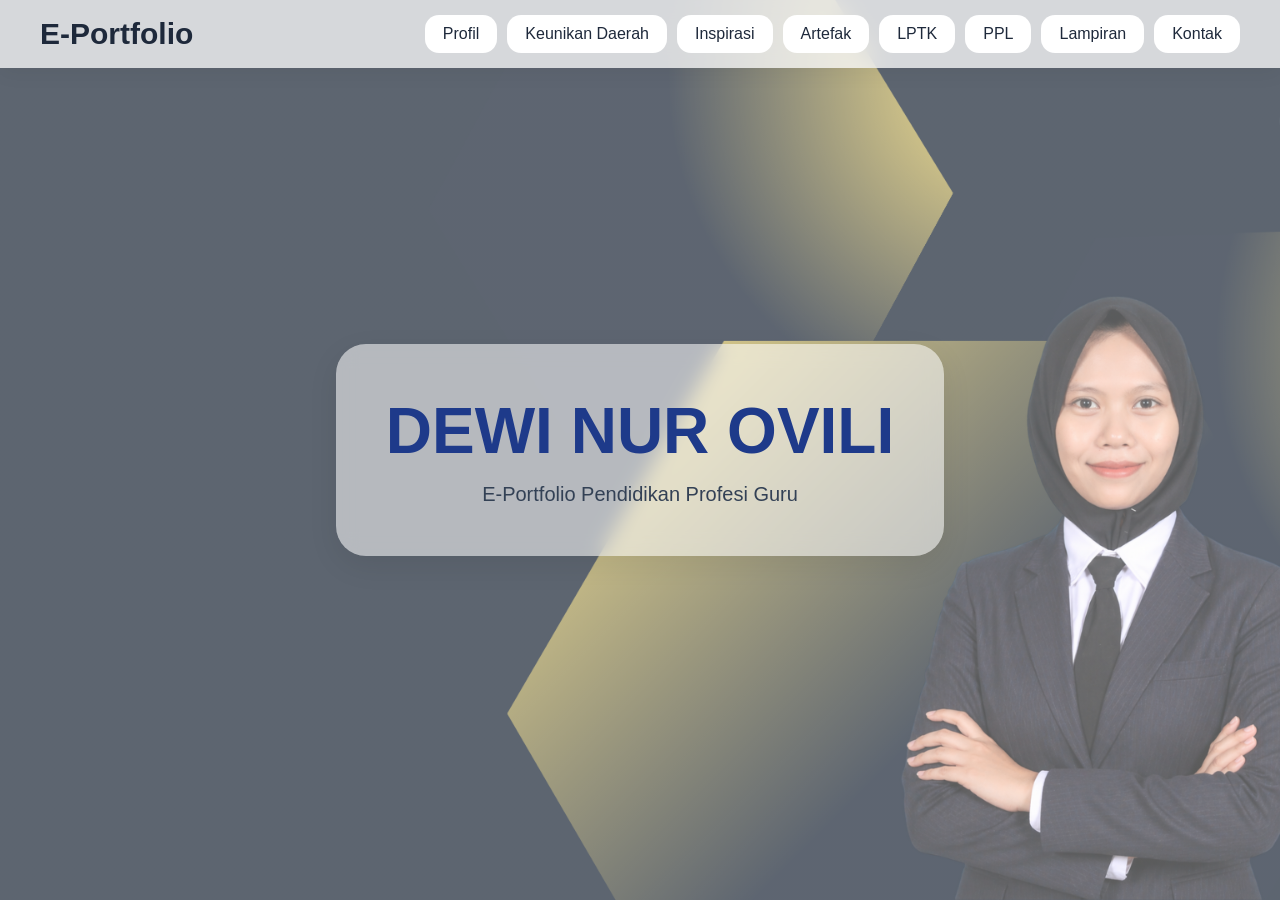
==== index.html @ ec4923b9 "Add 'Lampiran' link to index.html" ====
<!DOCTYPE html>
<html lang="id">
<head>
<meta charset="UTF-8">
<meta name="viewport" content="width=device-width, initial-scale=1.0">
<title>E-Portfolio Dewi Nur Ovilia</title>

<link rel="stylesheet" href="style.css">

</head>
<body>

<nav class="navbar">

<h2>
<a href="index.html" class="logo-home">
E-Portfolio
</a>
</h2>

<div class="menu">

<a href="profil.html">Profil</a>
<a href="keunikan.html">Keunikan Daerah</a>
<a href="inspirasi.html">Inspirasi</a>
<a href="artefak.html">Artefak</a>
<a href="lptk.html">LPTK</a>
<a href="ppl.html">PPL</a>
<a href="ppl.html">Lampiran</a>
<a href="kontak.html">Kontak</a>

</div>

</nav>

<header class="hero">

<div class="hero-content">

<h1 id="typing"></h1>

<p>
E-Portfolio Pendidikan Profesi Guru
</p>

</div>

</header>

<script src="script.js"></script>

</body>
</html>
---- style.css ----
/* =========================
   RESET
========================= */
*{
margin:0;
padding:0;
box-sizing:border-box;
font-family:'Poppins',sans-serif;
scroll-behavior:smooth;
}

/* =========================
   BODY
========================= */
body{
background:
linear-gradient(135deg,#dbeafe,#f8fafc);
color:#1e293b;
overflow-x:hidden;
}

/* =========================
   NAVBAR
========================= */
.navbar{
position:fixed;
top:0;
left:0;
width:100%;
padding:15px 40px;
display:flex;
justify-content:space-between;
align-items:center;
background:rgba(255,255,255,0.75);
backdrop-filter:blur(12px);
z-index:1000;
box-shadow:0 5px 20px rgba(0,0,0,0.05);
}

.logo-home{
text-decoration:none;
font-size:30px;
font-weight:700;
color:#1e293b;
transition:0.3s;
}

.logo-home:hover{
color:#2563eb;
}

/* =========================
   MENU
========================= */
.menu{
display:flex;
flex-wrap:wrap;
gap:10px;
}

.menu a{
text-decoration:none;
padding:10px 18px;
border-radius:14px;
background:white;
color:#1e293b;
font-weight:500;
transition:0.3s;
}

.menu a:hover,
.menu a.active{
background:#2563eb;
color:white;
transform:translateY(-2px);
}

/* =========================
   HERO
========================= */
.hero{
height:100vh;
background:
linear-gradient(rgba(255,255,255,0.35),rgba(255,255,255,0.35)),
url('img/hero.png') center/cover no-repeat;
display:flex;
justify-content:center;
align-items:center;
text-align:center;
padding:20px;
}

.hero-content{
background:rgba(255,255,255,0.55);
padding:50px;
border-radius:30px;
backdrop-filter:blur(10px);
box-shadow:0 10px 30px rgba(0,0,0,0.08);
}

.hero-content h1{
font-size:64px;
margin-bottom:15px;
color:#1e3a8a;
}

.hero-content p{
font-size:20px;
color:#334155;
}

/* =========================
   SECTION
========================= */
section{
max-width:1200px;
margin:120px auto 50px;
padding:50px;
background:rgba(255,255,255,0.75);
backdrop-filter:blur(10px);
border-radius:35px;
box-shadow:0 10px 30px rgba(0,0,0,0.06);
}

/* =========================
   CARD
========================= */
.card{
width:100%;
}

/* =========================
   TITLE
========================= */
.page-title{
font-size:46px;
margin-bottom:20px;
color:#1e3a8a;
font-weight:700;
}

.page-desc{
font-size:18px;
line-height:1.9;
text-align:justify;
margin-bottom:40px;
color:#475569;
}

/* =========================
   UNIVERSAL LAYOUT
========================= */
.profil-box,
.inspirasi-layout,
.lptk-container,
.ppl-layout,
.keunikan-item{
display:flex;
align-items:center;
justify-content:flex-start;
gap:40px;
margin-top:35px;
}

/* =========================
   IMAGE CONTAINER
========================= */
.profil-img,
.inspirasi-foto,
.lptk-image,
.ppl-image,
.keunikan-image{
flex:0 0 320px;
}

/* =========================
   ALL IMAGES
========================= */
.profil-img img,
.inspirasi-foto img,
.lptk-image img,
.ppl-image img,
.keunikan-image img{
width:320px;
height:220px;
object-fit:cover;
border-radius:28px;
display:block;
box-shadow:0 10px 30px rgba(0,0,0,0.12);
transition:0.4s;
}

/* FOTO PROFIL */
.profil-img img{
height:420px;
}

/* HOVER IMAGE */
.profil-img img:hover,
.inspirasi-foto img:hover,
.lptk-image img:hover,
.ppl-image img:hover,
.keunikan-image img:hover{
transform:scale(1.03);
}

/* =========================
   CONTENT
========================= */
.profil-text,
.inspirasi-text,
.lptk-content,
.ppl-content,
.keunikan-content{
flex:1;
}

/* =========================
   HEADING
========================= */
.profil-text h2,
.inspirasi-text h2,
.lptk-content h2,
.ppl-content h2{
font-size:40px;
margin-bottom:15px;
color:#2563eb;
}

.keunikan-content h3{
font-size:32px;
margin-bottom:15px;
color:#2563eb;
}

.profil-text h3,
.ppl-content h3{
font-size:28px;
margin-bottom:20px;
}

/* =========================
   PARAGRAPH
========================= */
.profil-text p,
.inspirasi-text p,
.lptk-content p,
.ppl-content p,
.keunikan-content p{
font-size:17px;
line-height:2;
text-align:justify;
margin-bottom:18px;
color:#475569;
}

/* =========================
   CARD ITEM
========================= */
.keunikan-item{
padding:30px;
background:white;
border-radius:30px;
box-shadow:0 10px 30px rgba(0,0,0,0.06);
transition:0.4s;
}

.keunikan-item:hover{
transform:translateY(-6px);
box-shadow:0 20px 40px rgba(37,99,235,0.12);
}

/* =========================
   BUTTON
========================= */
.btn-profil{
padding:14px 30px;
border:none;
border-radius:40px;
background:#2563eb;
color:white;
font-size:16px;
font-weight:600;
cursor:pointer;
transition:0.3s;
}

.btn-profil:hover{
background:#1d4ed8;
transform:translateY(-3px);
}

/* =========================
   MAPS
========================= */
.maps-box{
margin-top:25px;
overflow:hidden;
border-radius:25px;
box-shadow:0 10px 25px rgba(0,0,0,0.08);
}

.maps-box iframe{
width:100%;
height:320px;
border:none;
}

/* =========================
   FOOTER
========================= */
footer{
margin-top:60px;
padding:30px;
text-align:center;
background:white;
font-size:15px;
color:#64748b;
}

/* =========================
   RESPONSIVE
========================= */
@media(max-width:900px){

/* NAVBAR */
.navbar{
padding:15px 20px;
flex-direction:column;
gap:15px;
}

.menu{
justify-content:center;
}

/* HERO */
.hero-content h1{
font-size:42px;
}

.hero-content p{
font-size:18px;
}

/* SECTION */
section{
padding:30px 20px;
margin-top:140px;
}

/* LAYOUT */
.profil-box,
.inspirasi-layout,
.lptk-container,
.ppl-layout,
.keunikan-item{
flex-direction:column;
}

/* IMAGE */
.profil-img,
.inspirasi-foto,
.lptk-image,
.ppl-image,
.keunikan-image{
width:100%;
flex:none;
}

/* RESPONSIVE IMAGE */
.profil-img img,
.inspirasi-foto img,
.lptk-image img,
.ppl-image img,
.keunikan-image img{
width:100%;
height:auto;
}

/* TITLE */
.page-title{
font-size:34px;
}

/* HEADING */
.profil-text h2,
.inspirasi-text h2,
.lptk-content h2,
.ppl-content h2{
font-size:30px;
}

.keunikan-content h3{
font-size:28px;
}

}
/* =========================
   ARTEFAK
========================= */

.artefak-item{
display:flex;
align-items:center;
gap:40px;
padding:30px;
margin-top:35px;
background:white;
border-radius:30px;
box-shadow:0 10px 30px rgba(0,0,0,0.08);
transition:0.4s;
}

/* HOVER */
.artefak-item:hover{
transform:translateY(-6px);
box-shadow:0 20px 40px rgba(37,99,235,0.15);
}

/* FOTO */
.artefak-image{
flex:0 0 320px;
}

.artefak-image img{
width:320px;
height:220px;
object-fit:cover;
border-radius:25px;
display:block;
box-shadow:0 10px 25px rgba(0,0,0,0.12);
transition:0.4s;
}

.artefak-item:hover img{
transform:scale(1.03);
}

/* TEKS */
.artefak-content{
flex:1;
}

.artefak-content h3{
font-size:32px;
margin-bottom:18px;
color:#2563eb;
}

.artefak-content p{
font-size:17px;
line-height:1.9;
text-align:justify;
margin-bottom:20px;
color:#475569;
}

/* BUTTON */
.btn-drive{
text-decoration:none;
}

.btn-drive button{
padding:14px 28px;
border:none;
border-radius:40px;
background:#2563eb;
color:white;
font-size:16px;
font-weight:600;
cursor:pointer;
transition:0.3s;
}

.btn-drive button:hover{
background:#1d4ed8;
transform:translateY(-3px);
}

/* RESPONSIVE */
@media(max-width:768px){

.artefak-item{
flex-direction:column;
}

.artefak-image{
width:100%;
flex:none;
}

.artefak-image img{
width:100%;
height:auto;
}

.artefak-content h3{
font-size:28px;
}

}
/* FOTO INSPIRASI */
.inspirasi-foto{
flex:0 0 320px;
display:flex;
justify-content:center;
align-items:flex-start;
}

/* GAMBAR */
.inspirasi-foto img{
width:320px;
height:auto;
max-height:420px;
object-fit:contain;
background:white;
padding:10px;
border-radius:30px;
display:block;
box-shadow:0 10px 30px rgba(0,0,0,0.12);
transition:0.4s;
}

/* HOVER */
.inspirasi-foto img:hover{
transform:scale(1.02);
}

/* RESPONSIVE */
@media(max-width:768px){

.inspirasi-foto{
width:100%;
flex:none;
}

.inspirasi-foto img{
width:100%;
height:auto;
}

}
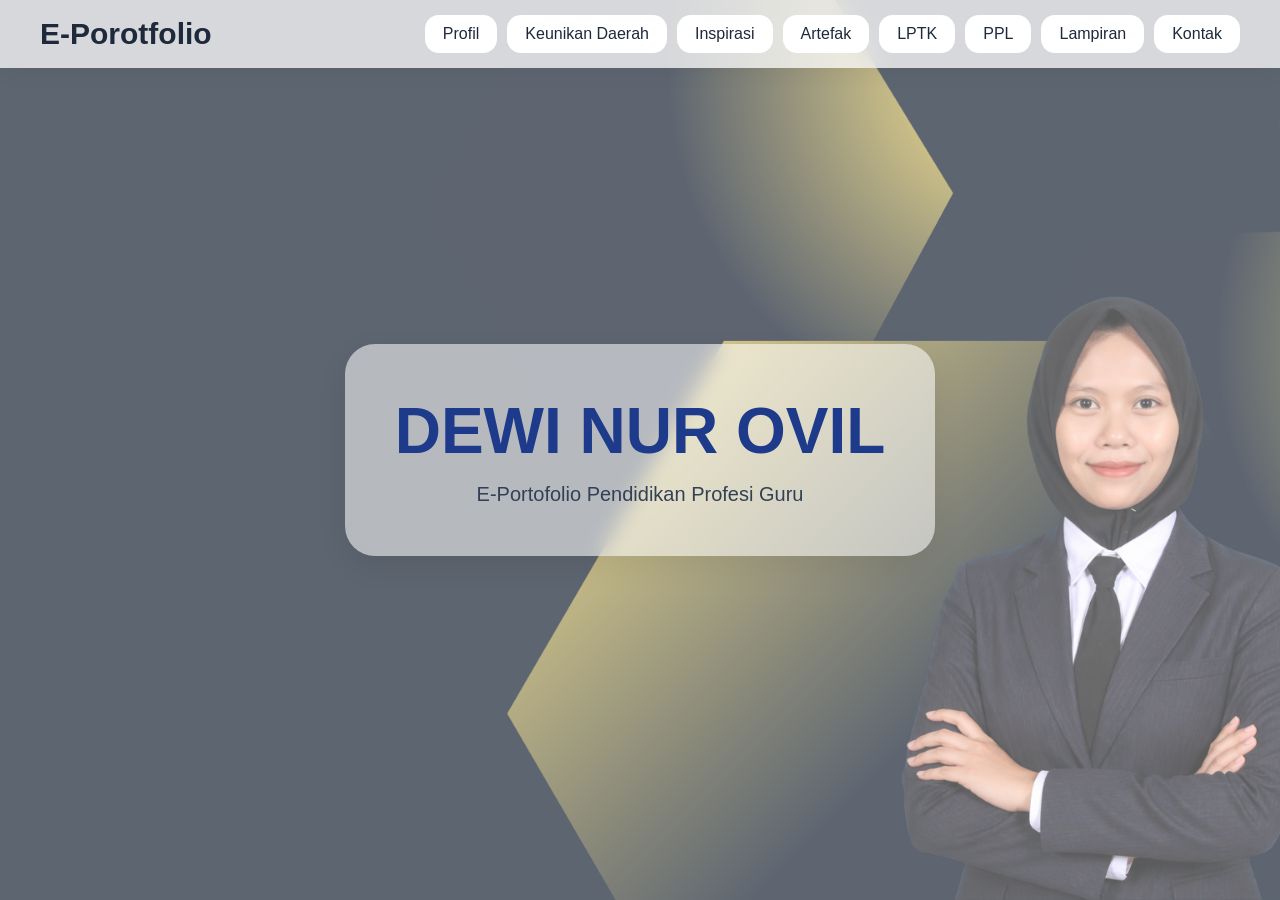
==== commit e0c79414: "Fix spelling of 'Portfolio' in index.html" ====
--- a/index.html
+++ b/index.html
@@ -3,7 +3,7 @@
 <head>
 <meta charset="UTF-8">
 <meta name="viewport" content="width=device-width, initial-scale=1.0">
-<title>E-Portfolio Dewi Nur Ovilia</title>
+<title>E-Portofolio Dewi Nur Ovilia</title>
 
 <link rel="stylesheet" href="style.css">
 
@@ -14,7 +14,7 @@
 
 <h2>
 <a href="index.html" class="logo-home">
-E-Portfolio
+E-Porotfolio
 </a>
 </h2>
 
@@ -40,7 +40,7 @@
 <h1 id="typing"></h1>
 
 <p>
-E-Portfolio Pendidikan Profesi Guru
+E-Portofolio Pendidikan Profesi Guru
 </p>
 
 </div>
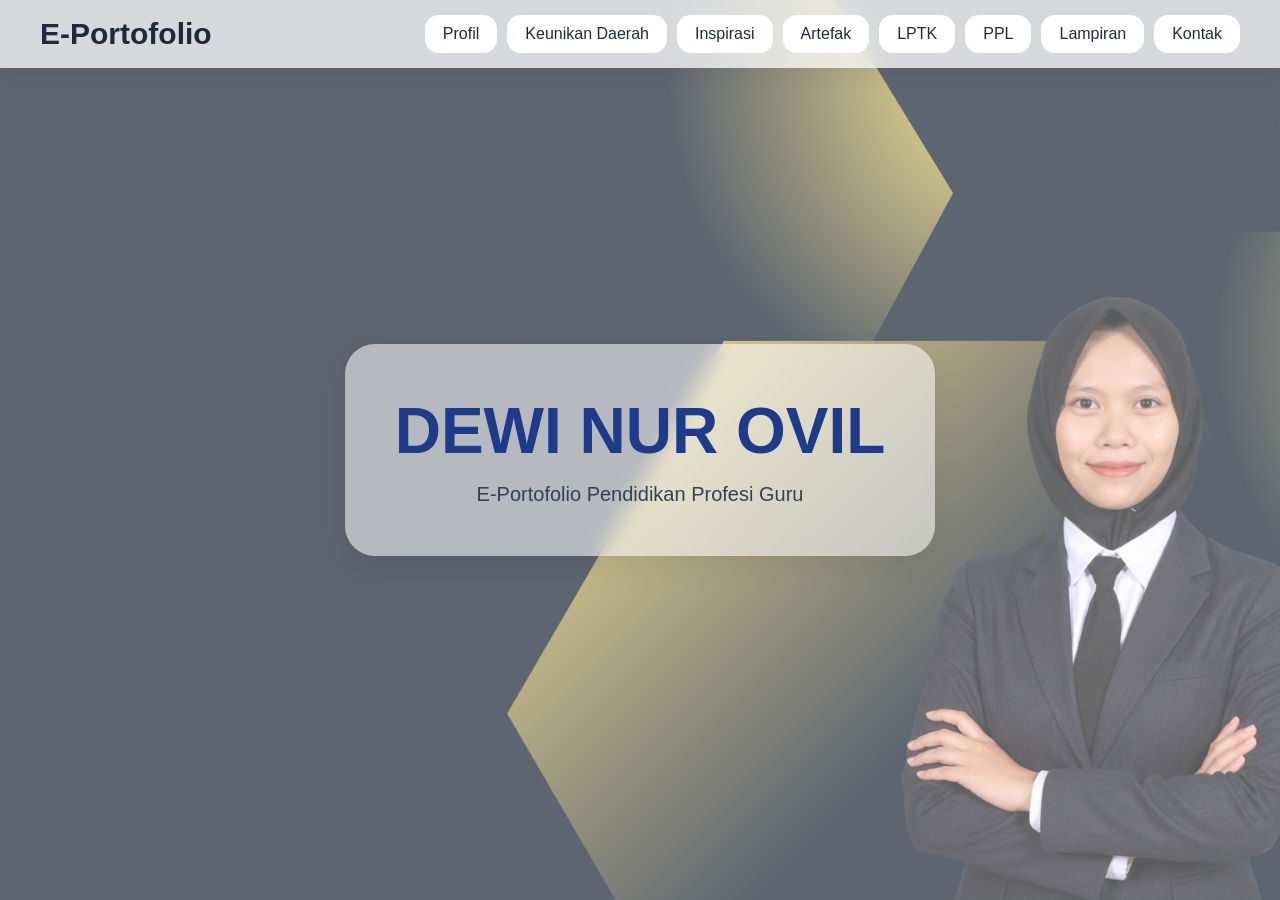
==== commit 53f18f95: "Update index.html" ====
--- a/index.html
+++ b/index.html
@@ -14,7 +14,7 @@
 
 <h2>
 <a href="index.html" class="logo-home">
-E-Porotfolio
+E-Portofolio
 </a>
 </h2>
 
@@ -26,7 +26,7 @@
 <a href="artefak.html">Artefak</a>
 <a href="lptk.html">LPTK</a>
 <a href="ppl.html">PPL</a>
-<a href="ppl.html">Lampiran</a>
+<a href="lampiran.html">Lampiran</a>
 <a href="kontak.html">Kontak</a>
 
 </div>
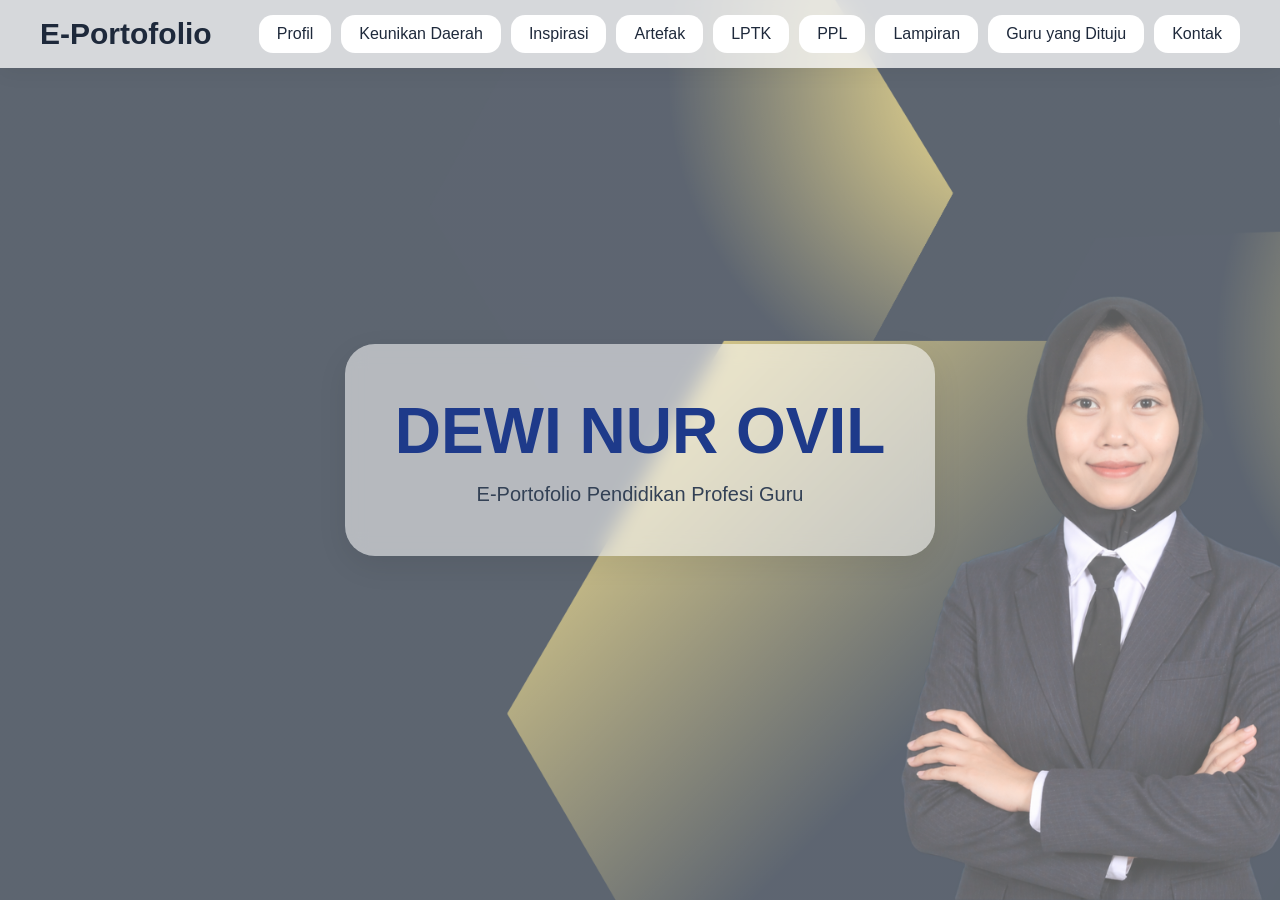
==== commit 7726bef5: "Add link to 'Guru yang Dituju' in index.html" ====
--- a/index.html
+++ b/index.html
@@ -27,6 +27,7 @@
 <a href="lptk.html">LPTK</a>
 <a href="ppl.html">PPL</a>
 <a href="lampiran.html">Lampiran</a>
+<a href="guru.html">Guru yang Dituju</a>
 <a href="kontak.html">Kontak</a>
 
 </div>
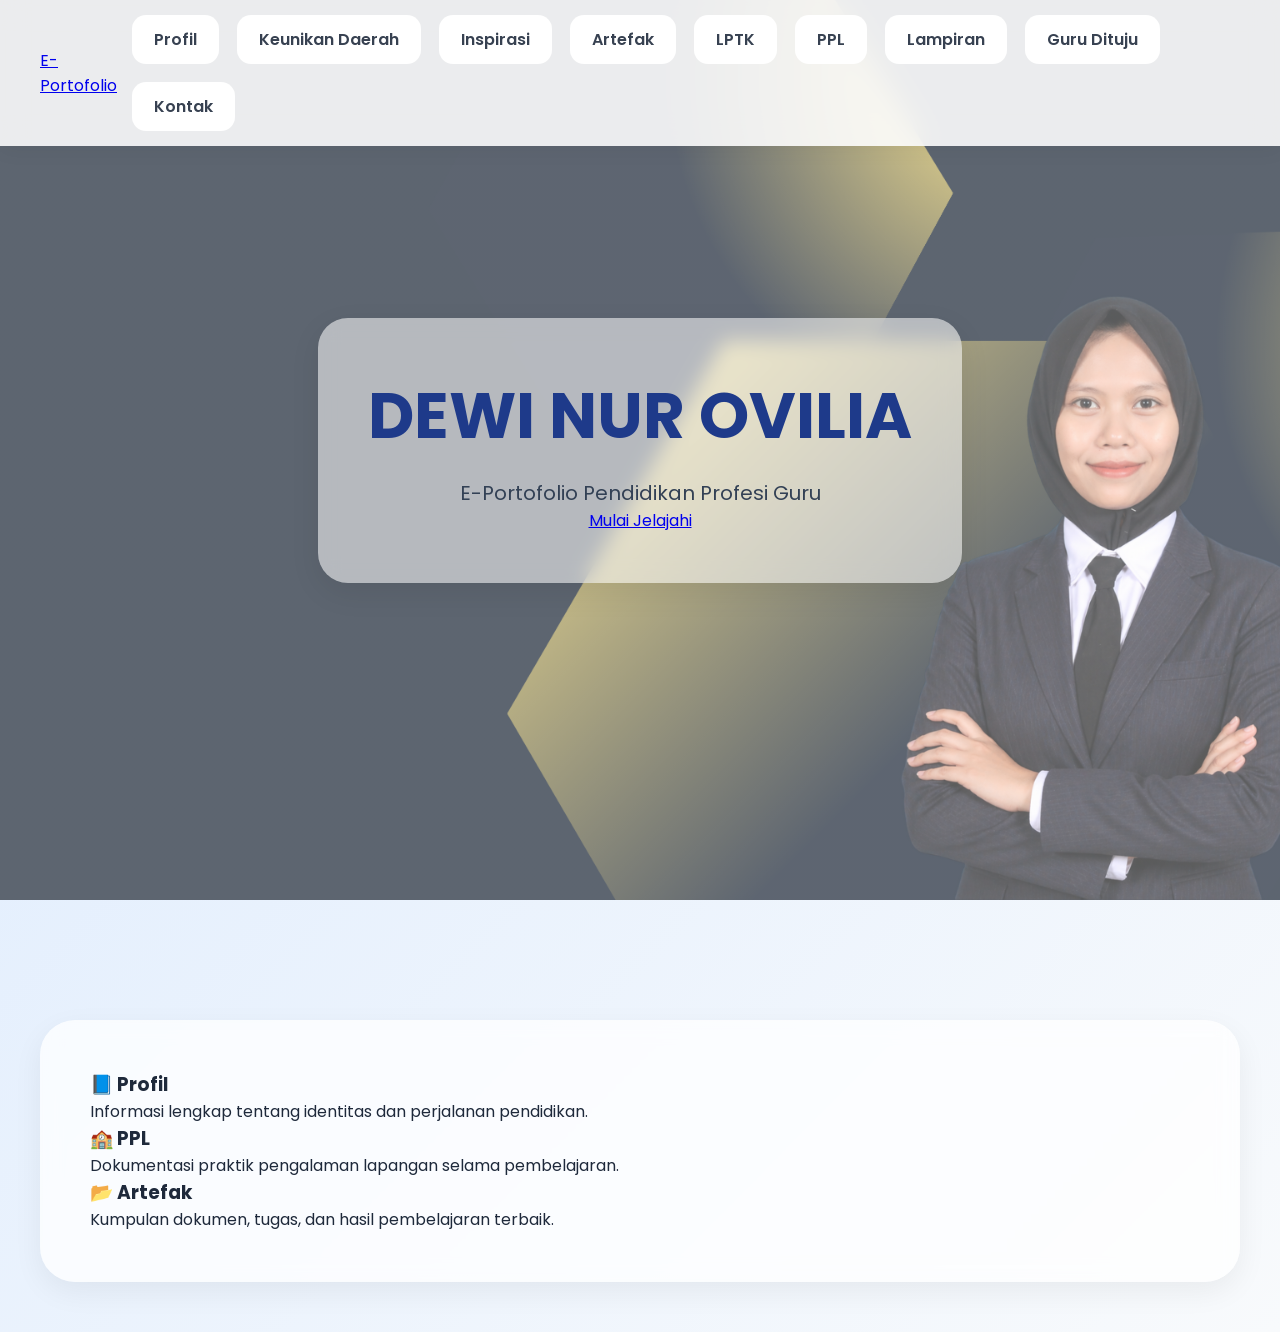
==== commit dd6ccb23: "Refactor navbar and hero section in index.html" ====
--- a/index.html
+++ b/index.html
@@ -3,50 +3,79 @@
 <head>
 <meta charset="UTF-8">
 <meta name="viewport" content="width=device-width, initial-scale=1.0">
+
 <title>E-Portofolio Dewi Nur Ovilia</title>
 
 <link rel="stylesheet" href="style.css">
 
+<link rel="preconnect" href="https://fonts.googleapis.com">
+<link href="https://fonts.googleapis.com/css2?family=Poppins:wght@300;400;500;600;700&display=swap" rel="stylesheet">
+
 </head>
+
 <body>
 
+<!-- NAVBAR -->
 <nav class="navbar">
 
-<h2>
-<a href="index.html" class="logo-home">
-E-Portofolio
-</a>
-</h2>
+    <div class="logo">
+        <a href="index.html">E-Portofolio</a>
+    </div>
 
-<div class="menu">
-
-<a href="profil.html">Profil</a>
-<a href="keunikan.html">Keunikan Daerah</a>
-<a href="inspirasi.html">Inspirasi</a>
-<a href="artefak.html">Artefak</a>
-<a href="lptk.html">LPTK</a>
-<a href="ppl.html">PPL</a>
-<a href="lampiran.html">Lampiran</a>
-<a href="guru.html">Guru yang Dituju</a>
-<a href="kontak.html">Kontak</a>
-
-</div>
+    <div class="menu">
+        <a href="profil.html">Profil</a>
+        <a href="keunikan.html">Keunikan Daerah</a>
+        <a href="inspirasi.html">Inspirasi</a>
+        <a href="artefak.html">Artefak</a>
+        <a href="lptk.html">LPTK</a>
+        <a href="ppl.html">PPL</a>
+        <a href="lampiran.html">Lampiran</a>
+        <a href="guru-dituju.html">Guru Dituju</a>
+        <a href="kontak.html">Kontak</a>
+    </div>
 
 </nav>
 
+<!-- HERO -->
 <header class="hero">
 
-<div class="hero-content">
+    <div class="overlay"></div>
 
-<h1 id="typing"></h1>
+    <div class="hero-content">
 
-<p>
-E-Portofolio Pendidikan Profesi Guru
-</p>
+        <h1 id="typing"></h1>
 
-</div>
+        <p>
+            E-Portofolio Pendidikan Profesi Guru
+        </p>
+
+        <div class="hero-button">
+            <a href="profil.html">Mulai Jelajahi</a>
+        </div>
+
+    </div>
 
 </header>
+
+<!-- SECTION FITUR -->
+<section class="fitur">
+
+    <div class="card">
+        <h3>📘 Profil</h3>
+        <p>Informasi lengkap tentang identitas dan perjalanan pendidikan.</p>
+    </div>
+
+    <div class="card">
+        <h3>🏫 PPL</h3>
+        <p>Dokumentasi praktik pengalaman lapangan selama pembelajaran.</p>
+    </div>
+
+    <div class="card">
+        <h3>📂 Artefak</h3>
+        <p>Kumpulan dokumen, tugas, dan hasil pembelajaran terbaik.</p>
+    </div>
+
+</section>
 
 <script src="script.js"></script>
 
--- a/style.css
+++ b/style.css
@@ -541,3 +541,344 @@
 }
 
 }
+/* =========================
+GURU YANG DITUJU
+========================= */
+
+.quote-box{
+
+max-width:1000px;
+
+margin:auto;
+
+padding:60px 50px;
+
+background:white;
+
+border-radius:30px;
+
+box-shadow:
+0 10px 30px rgba(0,0,0,0.06);
+
+font-size:24px;
+
+line-height:2;
+
+text-align:center;
+
+color:#444;
+}
+
+.quote-box i{
+
+font-size:40px;
+
+color:#4f46e5;
+}
+
+/* =========================
+FEATURE CARD
+========================= */
+
+.feature-card{
+
+padding:40px 30px;
+
+text-align:center;
+}
+
+.feature-card i{
+
+font-size:50px;
+
+color:#4f46e5;
+
+margin-bottom:20px;
+}
+
+.feature-card h3{
+
+margin-bottom:15px;
+
+font-size:26px;
+
+color:#4f46e5;
+}
+
+.feature-card p{
+
+line-height:1.8;
+
+color:#666;
+}
+
+/* =========================
+RESPONSIVE
+========================= */
+
+@media(max-width:768px){
+
+.quote-box{
+
+padding:35px 25px;
+
+font-size:18px;
+
+line-height:1.8;
+}
+
+}
+/* =========================
+NAVBAR MODERN ANIMATION
+========================= */
+
+.navbar{
+
+position:fixed;
+
+top:0;
+left:0;
+
+width:100%;
+
+z-index:999;
+
+background:
+rgba(255,255,255,0.88);
+
+backdrop-filter:blur(14px);
+
+box-shadow:
+0 4px 20px rgba(0,0,0,0.05);
+
+animation:
+navbarFade 1s ease;
+}
+
+/* =========================
+NAV CONTAINER
+========================= */
+
+.nav-container{
+
+width:90%;
+max-width:1300px;
+
+margin:auto;
+
+padding:18px 0;
+
+display:flex;
+justify-content:space-between;
+align-items:center;
+}
+
+/* =========================
+LOGO ANIMATION
+========================= */
+
+.logo-home{
+
+font-size:40px;
+font-weight:800;
+
+text-decoration:none;
+
+background:
+linear-gradient(
+135deg,
+#2563eb,
+#7c3aed
+);
+
+-webkit-background-clip:text;
+-webkit-text-fill-color:transparent;
+
+transition:0.4s;
+}
+
+.logo-home:hover{
+
+transform:scale(1.05);
+
+filter:drop-shadow(0 4px 10px rgba(37,99,235,0.3));
+}
+
+/* =========================
+MENU
+========================= */
+
+.menu{
+
+display:flex;
+align-items:center;
+gap:18px;
+
+flex-wrap:wrap;
+}
+
+/* =========================
+MENU LINK
+========================= */
+
+.menu a{
+
+position:relative;
+
+padding:12px 22px;
+
+border-radius:14px;
+
+text-decoration:none;
+
+font-size:16px;
+font-weight:600;
+
+color:#374151;
+
+transition:0.35s ease;
+
+overflow:hidden;
+}
+
+/* =========================
+HOVER EFFECT
+========================= */
+
+.menu a::before{
+
+content:'';
+
+position:absolute;
+
+top:0;
+left:-100%;
+
+width:100%;
+height:100%;
+
+background:
+linear-gradient(
+120deg,
+rgba(255,255,255,0.2),
+rgba(255,255,255,0.6),
+rgba(255,255,255,0.2)
+);
+
+transition:0.5s;
+}
+
+.menu a:hover::before{
+
+left:100%;
+}
+
+/* =========================
+ACTIVE + HOVER
+========================= */
+
+.menu a:hover,
+.menu .active{
+
+background:
+linear-gradient(
+135deg,
+#2563eb,
+#7c3aed
+);
+
+color:white;
+
+transform:
+translateY(-3px);
+
+box-shadow:
+0 8px 20px rgba(37,99,235,0.25);
+}
+
+/* =========================
+UNDERLINE EFFECT
+========================= */
+
+.menu a::after{
+
+content:'';
+
+position:absolute;
+
+left:50%;
+bottom:6px;
+
+width:0%;
+height:3px;
+
+background:white;
+
+border-radius:10px;
+
+transition:0.3s;
+
+transform:translateX(-50%);
+}
+
+.menu a:hover::after,
+.menu .active::after{
+
+width:45%;
+}
+
+/* =========================
+NAVBAR FADE
+========================= */
+
+@keyframes navbarFade{
+
+from{
+
+opacity:0;
+transform:translateY(-30px);
+
+}
+
+to{
+
+opacity:1;
+transform:translateY(0);
+
+}
+
+}
+
+/* =========================
+RESPONSIVE
+========================= */
+
+@media(max-width:768px){
+
+.nav-container{
+
+flex-direction:column;
+
+gap:18px;
+}
+
+.menu{
+
+justify-content:center;
+
+gap:10px;
+}
+
+.menu a{
+
+padding:10px 18px;
+
+font-size:14px;
+}
+
+.logo-home{
+
+font-size:32px;
+}
+
+}
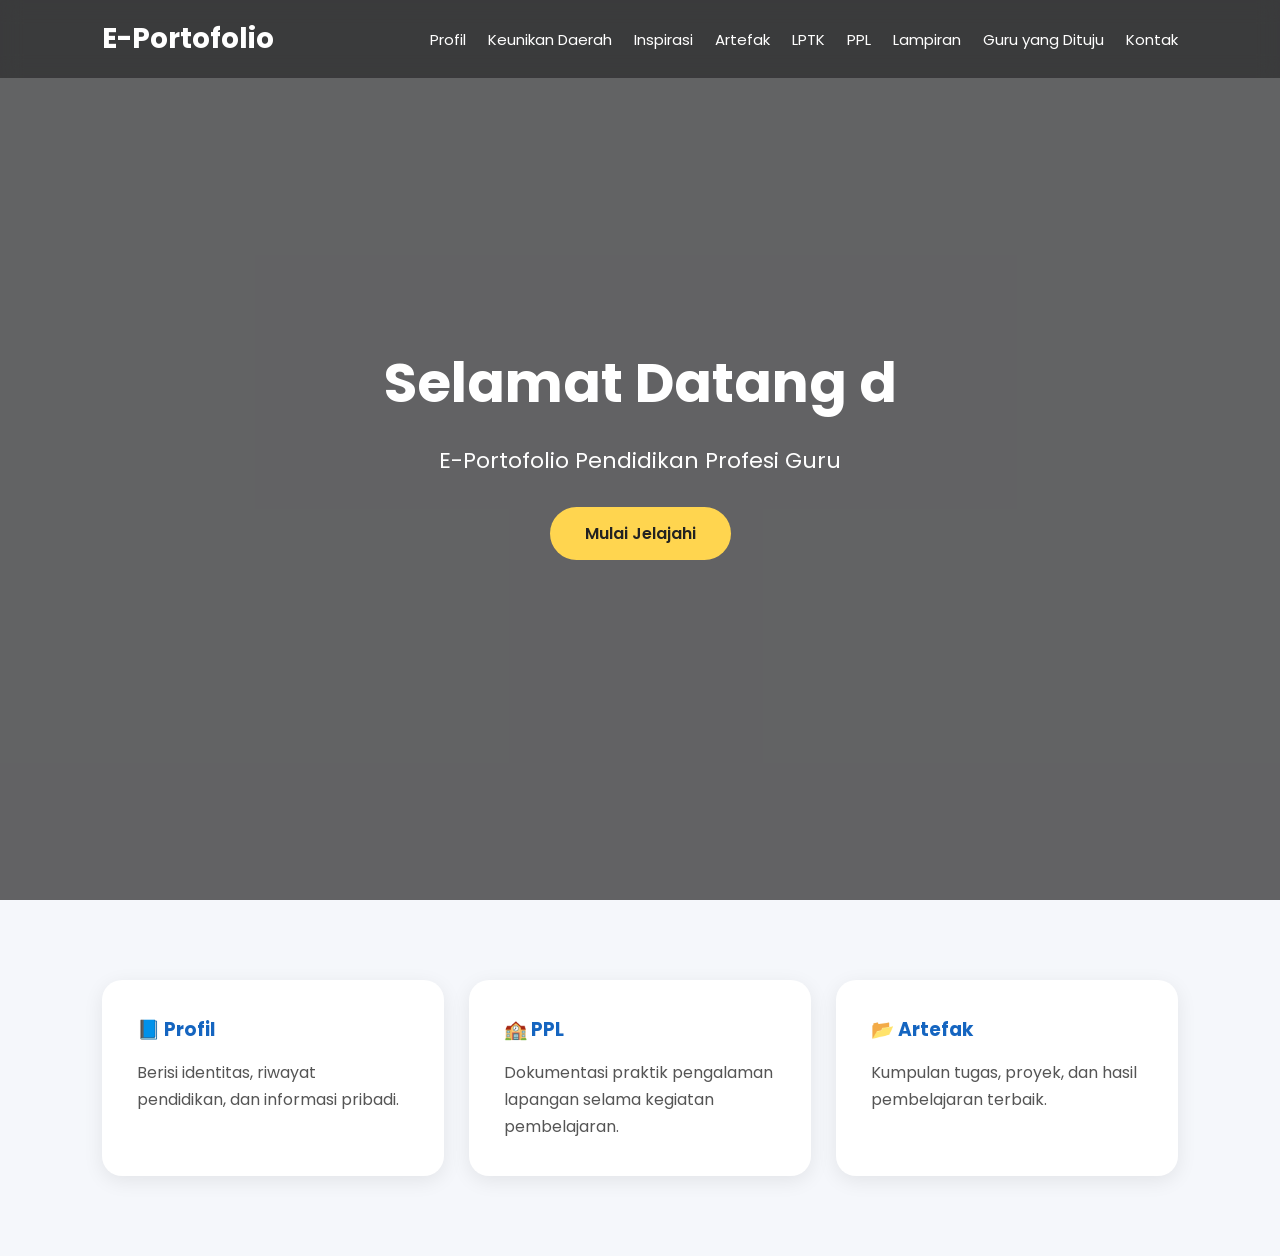
==== commit 5c54b399: "Refactor index.html structure and styles" ====
--- a/index.html
+++ b/index.html
@@ -6,11 +6,203 @@
 
 <title>E-Portofolio Dewi Nur Ovilia</title>
 
-<link rel="stylesheet" href="style.css">
-
 <link rel="preconnect" href="https://fonts.googleapis.com">
 <link href="https://fonts.googleapis.com/css2?family=Poppins:wght@300;400;500;600;700&display=swap" rel="stylesheet">
 
+<style>
+
+/* RESET */
+*{
+    margin:0;
+    padding:0;
+    box-sizing:border-box;
+    font-family:'Poppins', sans-serif;
+}
+
+body{
+    background:#f5f7fb;
+    overflow-x:hidden;
+}
+
+/* NAVBAR */
+
+.navbar{
+    width:100%;
+    padding:18px 8%;
+    display:flex;
+    justify-content:space-between;
+    align-items:center;
+    position:fixed;
+    top:0;
+    z-index:1000;
+    background:rgba(0,0,0,0.4);
+    backdrop-filter:blur(10px);
+}
+
+.logo-home{
+    color:white;
+    text-decoration:none;
+    font-size:28px;
+    font-weight:700;
+}
+
+.menu{
+    display:flex;
+    gap:22px;
+    flex-wrap:wrap;
+}
+
+.menu a{
+    color:white;
+    text-decoration:none;
+    font-size:15px;
+    position:relative;
+    transition:0.3s;
+}
+
+.menu a::after{
+    content:'';
+    position:absolute;
+    width:0%;
+    height:2px;
+    background:#ffd54f;
+    left:0;
+    bottom:-5px;
+    transition:0.3s;
+}
+
+.menu a:hover::after{
+    width:100%;
+}
+
+.menu a:hover{
+    color:#ffd54f;
+}
+
+/* HERO */
+
+.hero{
+    width:100%;
+    height:100vh;
+    background:url('https://images.unsplash.com/photo-1509062522246-3755977927d7?q=80&w=1600&auto=format&fit=crop') center/cover;
+    position:relative;
+    display:flex;
+    justify-content:center;
+    align-items:center;
+    text-align:center;
+    color:white;
+}
+
+.hero::before{
+    content:'';
+    position:absolute;
+    width:100%;
+    height:100%;
+    background:rgba(0,0,0,0.6);
+}
+
+.hero-content{
+    position:relative;
+    z-index:2;
+    padding:20px;
+    animation:fadeUp 1.5s ease;
+}
+
+.hero-content h1{
+    font-size:55px;
+    margin-bottom:20px;
+}
+
+.hero-content p{
+    font-size:22px;
+    margin-bottom:30px;
+}
+
+.hero-button a{
+    display:inline-block;
+    padding:14px 35px;
+    background:#ffd54f;
+    color:#222;
+    text-decoration:none;
+    border-radius:50px;
+    font-weight:600;
+    transition:0.3s;
+}
+
+.hero-button a:hover{
+    transform:scale(1.08);
+    background:white;
+}
+
+/* FITUR */
+
+.fitur{
+    width:100%;
+    padding:80px 8%;
+    display:grid;
+    grid-template-columns:repeat(auto-fit,minmax(250px,1fr));
+    gap:25px;
+}
+
+.card{
+    background:white;
+    padding:35px;
+    border-radius:20px;
+    box-shadow:0 5px 20px rgba(0,0,0,0.08);
+    transition:0.4s;
+}
+
+.card:hover{
+    transform:translateY(-10px);
+}
+
+.card h3{
+    margin-bottom:15px;
+    color:#1565c0;
+}
+
+.card p{
+    color:#555;
+    line-height:1.7;
+}
+
+/* ANIMASI */
+
+@keyframes fadeUp{
+    from{
+        opacity:0;
+        transform:translateY(40px);
+    }
+    to{
+        opacity:1;
+        transform:translateY(0);
+    }
+}
+
+/* RESPONSIVE */
+
+@media(max-width:900px){
+
+.navbar{
+    flex-direction:column;
+    gap:15px;
+}
+
+.menu{
+    justify-content:center;
+}
+
+.hero-content h1{
+    font-size:38px;
+}
+
+.hero-content p{
+    font-size:18px;
+}
+
+}
+
+</style>
 </head>
 
 <body>
@@ -18,66 +210,92 @@
 <!-- NAVBAR -->
 <nav class="navbar">
 
-    <div class="logo">
-        <a href="index.html">E-Portofolio</a>
-    </div>
-
-    <div class="menu">
-        <a href="profil.html">Profil</a>
-        <a href="keunikan.html">Keunikan Daerah</a>
-        <a href="inspirasi.html">Inspirasi</a>
-        <a href="artefak.html">Artefak</a>
-        <a href="lptk.html">LPTK</a>
-        <a href="ppl.html">PPL</a>
-        <a href="lampiran.html">Lampiran</a>
-        <a href="guru-dituju.html">Guru Dituju</a>
-        <a href="kontak.html">Kontak</a>
-    </div>
+<h2>
+<a href="index.html" class="logo-home">
+E-Portofolio
+</a>
+</h2>
+
+<div class="menu">
+
+<a href="profil.html">Profil</a>
+<a href="keunikan.html">Keunikan Daerah</a>
+<a href="inspirasi.html">Inspirasi</a>
+<a href="artefak.html">Artefak</a>
+<a href="lptk.html">LPTK</a>
+<a href="ppl.html">PPL</a>
+<a href="lampiran.html">Lampiran</a>
+<a href="guru-dituju.html">Guru yang Dituju</a>
+<a href="kontak.html">Kontak</a>
+
+</div>
 
 </nav>
 
 <!-- HERO -->
 <header class="hero">
 
-    <div class="overlay"></div>
-
-    <div class="hero-content">
-
-        <h1 id="typing"></h1>
-
-        <p>
-            E-Portofolio Pendidikan Profesi Guru
-        </p>
-
-        <div class="hero-button">
-            <a href="profil.html">Mulai Jelajahi</a>
-        </div>
-
-    </div>
+<div class="hero-content">
+
+<h1 id="typing"></h1>
+
+<p>
+E-Portofolio Pendidikan Profesi Guru
+</p>
+
+<div class="hero-button">
+<a href="profil.html">Mulai Jelajahi</a>
+</div>
+
+</div>
 
 </header>
 
-<!-- SECTION FITUR -->
+<!-- FITUR -->
 <section class="fitur">
 
-    <div class="card">
-        <h3>📘 Profil</h3>
-        <p>Informasi lengkap tentang identitas dan perjalanan pendidikan.</p>
-    </div>
-
-    <div class="card">
-        <h3>🏫 PPL</h3>
-        <p>Dokumentasi praktik pengalaman lapangan selama pembelajaran.</p>
-    </div>
-
-    <div class="card">
-        <h3>📂 Artefak</h3>
-        <p>Kumpulan dokumen, tugas, dan hasil pembelajaran terbaik.</p>
-    </div>
+<div class="card">
+<h3>📘 Profil</h3>
+<p>
+Berisi identitas, riwayat pendidikan, dan informasi pribadi.
+</p>
+</div>
+
+<div class="card">
+<h3>🏫 PPL</h3>
+<p>
+Dokumentasi praktik pengalaman lapangan selama kegiatan pembelajaran.
+</p>
+</div>
+
+<div class="card">
+<h3>📂 Artefak</h3>
+<p>
+Kumpulan tugas, proyek, dan hasil pembelajaran terbaik.
+</p>
+</div>
 
 </section>
 
-<script src="script.js"></script>
+<!-- SCRIPT TYPING -->
+<script>
+
+const text = "Selamat Datang di E-Portofolio";
+let index = 0;
+
+function ketik() {
+
+    if(index < text.length){
+        document.getElementById("typing").innerHTML += text.charAt(index);
+        index++;
+        setTimeout(ketik, 80);
+    }
+
+}
+
+ketik();
+
+</script>
 
 </body>
 </html>
